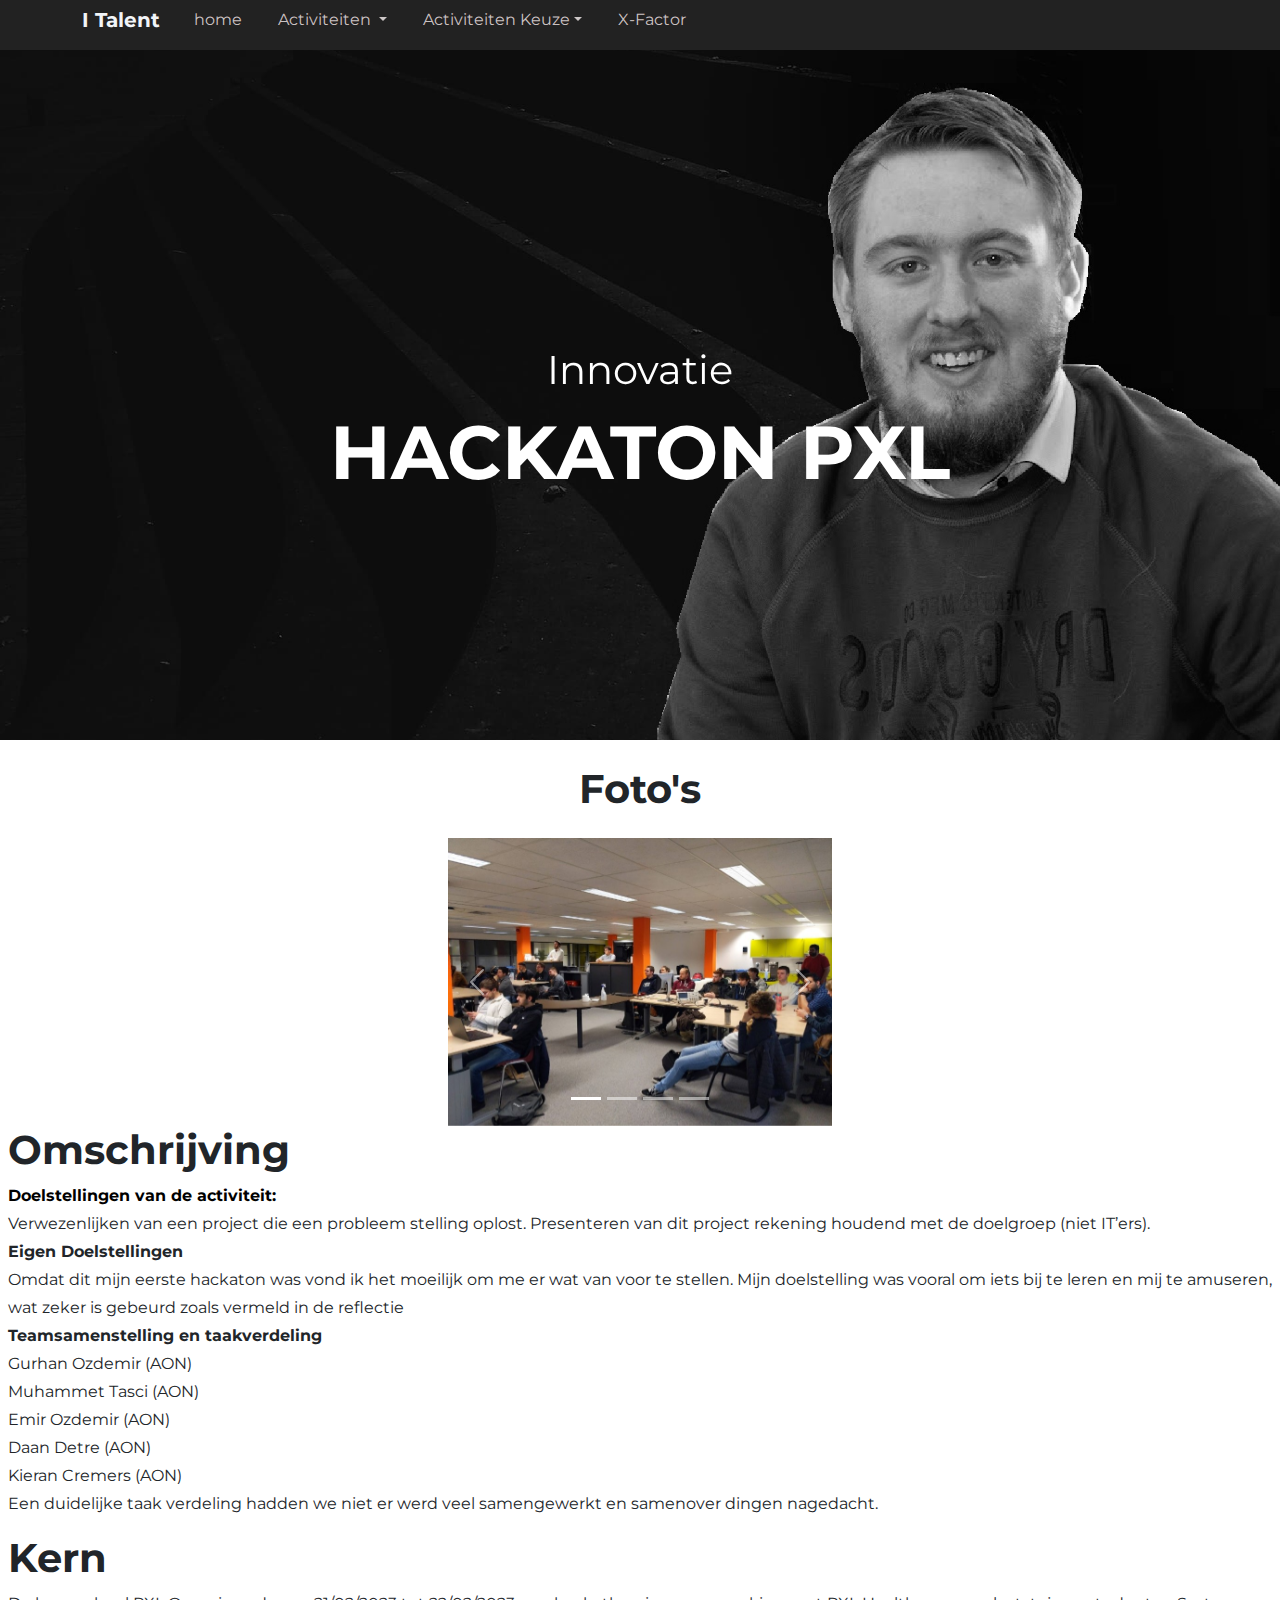
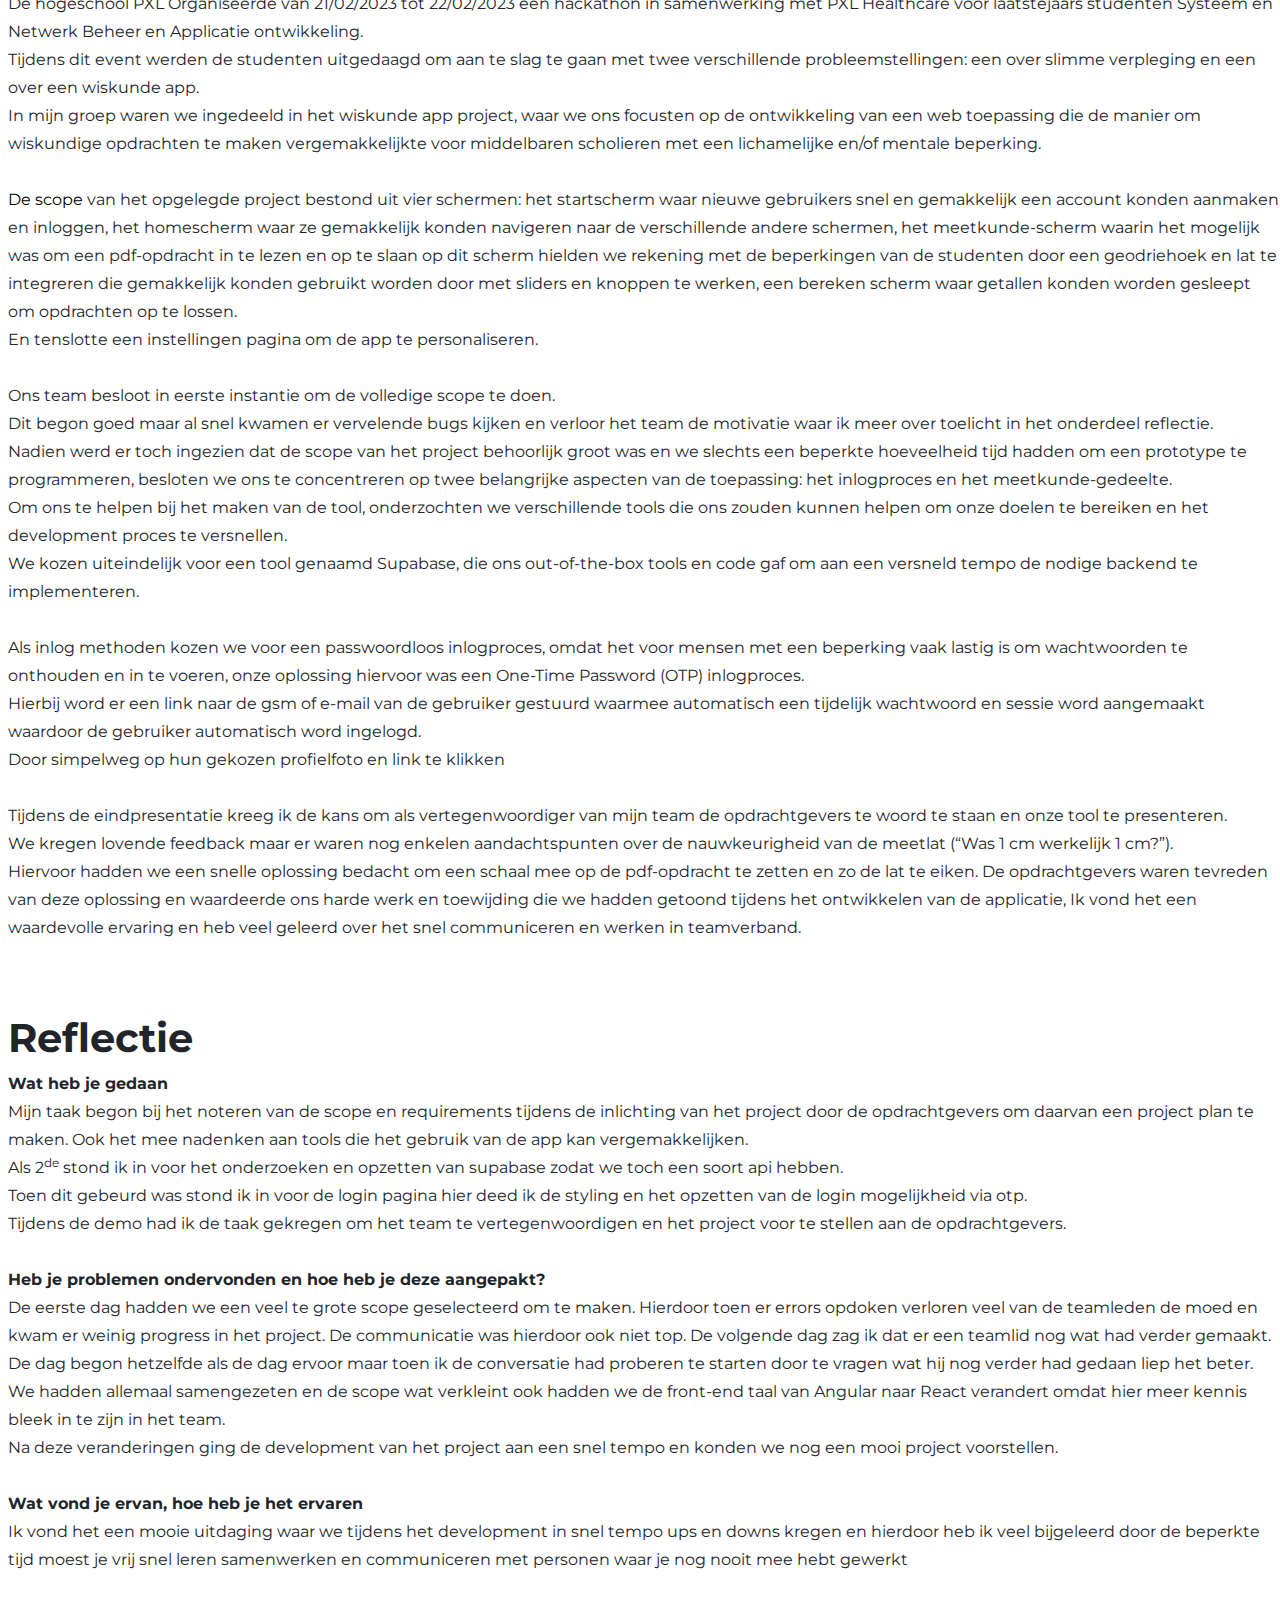
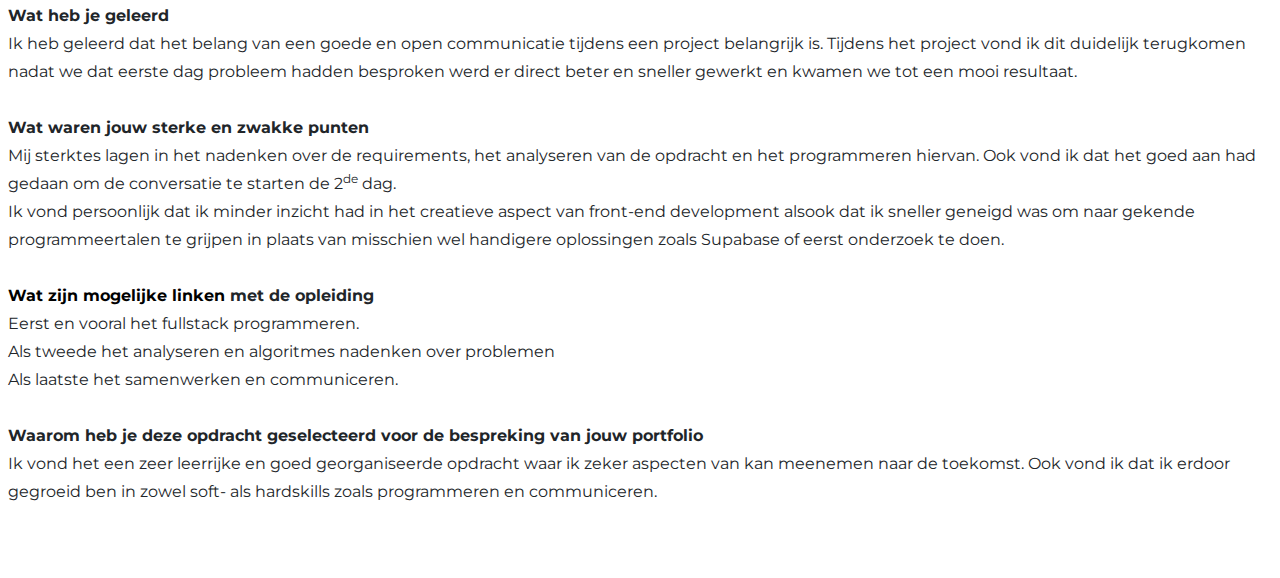
==== detail1.html @ 8858a649 "inintial commit" ====
<!DOCTYPE html>
<html lang="en">

<head>
    <meta charset="utf-8">
    <meta name="viewport" content="width=device-width, initial-scale=1.0, shrink-to-fit=no">
    <title>I-Talent - Kieran</title>
    <link rel="stylesheet" href="assets/bootstrap/css/bootstrap.min.css?h=46feb92613af999ebbefe88000b85e61">
    <link rel="stylesheet" href="assets/css/Kaushan%20Script.css?h=44fe9930844e1d795d323c8d4a91d4c0">
    <link rel="stylesheet" href="assets/css/Montserrat.css?h=98f1515864b924cd0c61066d1ce13052">
    <link rel="stylesheet" href="assets/css/Roboto.css?h=eb52dfba243b239ebd3dc36f743af9ea">
    <link rel="stylesheet" href="assets/css/Roboto%20Slab.css?h=184aaf6dce12c1a9ce82657cfcdeaad2">
    <link rel="stylesheet" href="assets/css/Black-Navbar.css?h=5ba3564199f115ae77dd64b33b7a4328">
    <link rel="stylesheet" href="assets/css/Navbar---Apple-navbar---apple.css?h=bbf14f42c6b425d4b4042f37240cad66">
    <link rel="stylesheet" href="assets/css/Navbar---Apple.css?h=87fd07f4f64544d3ed5305ff2b81c40e">
    <link rel="stylesheet" href="assets/css/sticky-dark-top-nav-with-dropdown.css?h=2bf54df413781017b12488f807b9411c">
</head>

<body id="page-top" data-bs-spy="scroll" data-bs-target="#mainNav" data-bs-offset="54">
    <!-- Start: Black Navbar -->
    <nav class="navbar navbar-light navbar-expand-md navbar-fixed-top navigation-clean-button" style="background: rgb(34, 34, 34);border-radius: 20;border-top-left-radius: 20;border-top-right-radius: 20;border-bottom-right-radius: 20;border-bottom-left-radius: 20;border-style: none;padding-top: 0;padding-bottom: 10px;">
        <div class="container"><button data-bs-toggle="collapse" class="navbar-toggler" data-bs-target="#navcol-2"><span class="visually-hidden">Toggle navigation</span><span class="navbar-toggler-icon"></span></button>
            <div><a class="navbar-brand" href="#"><span>I Talent</span> </a></div>
            <div class="collapse navbar-collapse" id="navcol-2" style="color: rgb(255,255,255);">
                <ul class="navbar-nav nav-right">
                    <li class="nav-item"><a class="nav-link active" href="index.html" style="color: rgba(224,217,217,0.9);">home </a></li>
                    <li class="nav-item dropdown"><a class="dropdown-toggle nav-link" aria-expanded="false" data-bs-toggle="dropdown" href="#" style="color: rgba(224,217,217,0.9);">Activiteiten&nbsp;</a>
                        <div class="dropdown-menu"><a class="dropdown-item" href="services.html">Price Packages</a><a class="dropdown-item" href="#">Order Services</a><a class="dropdown-item" href="#">Custom Request</a></div>
                    </li>
                    <li class="nav-item dropdown"><a class="dropdown-toggle nav-link" aria-expanded="false" data-bs-toggle="dropdown" href="#" style="color: rgba(224,217,217,0.9);">Activiteiten Keuze</a>
                        <div class="dropdown-menu"><a class="dropdown-item" href="services.html">Price Packages</a><a class="dropdown-item" href="#">Order Services</a><a class="dropdown-item" href="#">Custom Request</a></div>
                    </li>
                    <li class="nav-item"><a class="nav-link" href="about.html" style="color: rgba(224,217,217,0.9);">X-Factor</a></li>
                </ul>
            </div>
        </div>
    </nav><!-- End: Black Navbar -->
    <header class="masthead" style="background-image: url('assets/img/bg.jpg?h=0d26426bd3bc4a2281739599393058c0');filter: grayscale(100%);">
        <div class="container">
            <div class="intro-text">
                <div class="intro-lead-in"><span>Innovatie</span></div>
                <div class="intro-heading text-uppercase"><span>Hackaton PXL</span></div>
            </div>
        </div>
    </header>
    <h1 style="text-align: center;margin-top: 25px;">Foto's</h1>
    <div class="carousel slide" data-bs-ride="false" id="carousel-1" style="max-width: 30%;margin-top: 25px;margin-left: 35%;">
        <div class="carousel-inner">
            <div class="carousel-item active"><img class="w-100 d-block" src="assets/img/Afbeelding2.jpg" alt="Slide Image"></div>
            <div class="carousel-item"><img class="w-100 d-block" src="assets/img/Afbeelding3.jpg" alt="Slide Image"></div>
            <div class="carousel-item"><img class="w-100 d-block" src="assets/img/Afbeelding4.jpg" alt="Slide Image"></div>
            <div class="carousel-item"><img class="w-100 d-block" src="assets/img/Afbeelding5.jpg" alt="Slide Image"></div>
        </div>
        <div>
            <!-- Start: Previous --><a class="carousel-control-prev" href="#carousel-1" role="button" data-bs-slide="prev"><span class="carousel-control-prev-icon"></span><span class="visually-hidden">Previous</span></a><!-- End: Previous -->
            <!-- Start: Next --><a class="carousel-control-next" href="#carousel-1" role="button" data-bs-slide="next"><span class="carousel-control-next-icon"></span><span class="visually-hidden">Next</span></a><!-- End: Next -->
        </div>
        <ol class="carousel-indicators">
            <li data-bs-target="#carousel-1" data-bs-slide-to="0" class="active"></li>
            <li data-bs-target="#carousel-1" data-bs-slide-to="1"></li>
            <li data-bs-target="#carousel-1" data-bs-slide-to="2"></li>
            <li data-bs-target="#carousel-1" data-bs-slide-to="3"></li>
        </ol>
    </div>
    <h1 style="margin-left: 8px;">Omschrijving</h1>
    <p style="margin-left: 8px;"><strong><span style="color: black;">Doelstellingen van de activiteit:</span></strong><br>Verwezenlijken van een project die een probleem stelling oplost. Presenteren van dit project rekening houdend met de doelgroep (niet IT’ers).<br><strong>Eigen Doelstellingen</strong><br><strong> </strong>Omdat dit mijn eerste hackaton was vond ik het moeilijk om me er wat van voor te stellen. Mijn doelstelling was vooral om iets bij te leren en mij te amuseren, wat zeker is gebeurd zoals vermeld in de reflectie<br><strong>Teamsamenstelling en taakverdeling</strong><br><strong> </strong>Gurhan Ozdemir (AON)<br> Muhammet Tasci (AON)<br> Emir Ozdemir (AON)<br> Daan Detre (AON)<br> Kieran Cremers (AON)<br> Een duidelijke taak verdeling hadden we niet er werd veel samengewerkt en samenover dingen nagedacht.</p>
    <h1 style="margin-left: 8px;">Kern</h1>
    <p style="margin-left: 8px;">De hogeschool PXL Organiseerde van 21/02/2023 tot 22/02/2023 een hackathon in samenwerking met PXL Healthcare voor laatstejaars studenten Systeem en Netwerk Beheer en Applicatie ontwikkeling. <br>Tijdens dit event werden de studenten uitgedaagd om aan te slag te gaan met twee verschillende probleemstellingen: een over slimme verpleging en een over een wiskunde app. <br>In mijn groep waren we ingedeeld in het wiskunde app project, waar we ons focusten op de ontwikkeling van een web toepassing die de manier om wiskundige opdrachten te maken vergemakkelijkte voor middelbaren scholieren met een lichamelijke en/of mentale beperking.<br><br><span style="color: black;">De scope </span>van het opgelegde project bestond uit vier schermen: het startscherm waar nieuwe gebruikers snel en gemakkelijk een account konden aanmaken en inloggen, het homescherm waar ze gemakkelijk konden navigeren naar de verschillende andere schermen, het meetkunde-scherm waarin het mogelijk was om een pdf-opdracht in te lezen en op te slaan op dit scherm hielden we rekening met de beperkingen van de studenten door een geodriehoek en lat te integreren die gemakkelijk konden gebruikt worden door met sliders en knoppen te werken, een bereken scherm waar getallen konden worden gesleept om opdrachten op te lossen. <br>En tenslotte een instellingen pagina om de app te personaliseren.<br> <br> Ons team besloot in eerste instantie om de volledige scope te doen. <br>Dit begon goed maar al snel kwamen er vervelende bugs kijken en verloor het team de motivatie waar ik meer over toelicht in het onderdeel reflectie. <br>Nadien werd er toch ingezien dat de scope van het project behoorlijk groot was en we slechts een beperkte hoeveelheid tijd hadden om een prototype te programmeren, besloten we ons te concentreren op twee belangrijke aspecten van de toepassing: het inlogproces en het meetkunde-gedeelte. <br>Om ons te helpen bij het maken van de tool, onderzochten we verschillende tools die ons zouden kunnen helpen om onze doelen te bereiken en het development proces te versnellen. <br>We kozen uiteindelijk voor een tool genaamd Supabase, die ons out-of-the-box tools en code gaf om aan een versneld tempo de nodige backend te implementeren.<br> <br> Als inlog methoden kozen we voor een passwoordloos inlogproces, omdat het voor mensen met een beperking vaak lastig is om wachtwoorden te onthouden en in te voeren, onze oplossing hiervoor was een One-Time Password (OTP) inlogproces.<br> Hierbij word er een link naar de gsm of e-mail van de gebruiker gestuurd waarmee automatisch een tijdelijk wachtwoord en sessie word aangemaakt waardoor de gebruiker automatisch word ingelogd. <br>Door simpelweg op hun gekozen profielfoto en link te klikken<br><br>Tijdens de eindpresentatie kreeg ik de kans om als vertegenwoordiger van mijn team de opdrachtgevers te woord te staan en onze tool te presenteren.<br> We kregen lovende feedback maar er waren nog enkelen aandachtspunten over de nauwkeurigheid van de meetlat (“Was 1 cm werkelijk 1 cm?”). <br>Hiervoor hadden we een snelle oplossing bedacht om een schaal mee op de pdf-opdracht te zetten en zo de lat te eiken. De opdrachtgevers waren tevreden van deze oplossing en waardeerde ons harde werk en toewijding die we hadden getoond tijdens het ontwikkelen van de applicatie, Ik vond het een waardevolle ervaring en heb veel geleerd over het snel communiceren en werken in teamverband.<br><br><br></p>
    <h1 style="margin-left: 8px;">Reflectie</h1>
    <p style="margin-left: 8px;"><strong>Wat heb je gedaan</strong><br><strong> </strong>Mijn taak begon bij het noteren van de scope en requirements tijdens de inlichting van het project door de opdrachtgevers om daarvan een project plan te maken. Ook het mee nadenken aan tools die het gebruik van de app kan vergemakkelijken.<br>Als 2<sup>de</sup> stond ik in voor het onderzoeken en opzetten van supabase zodat we toch een soort api hebben.<br>Toen dit gebeurd was stond ik in voor de login pagina hier deed ik de styling en het opzetten van de login mogelijkheid via otp.<br>Tijdens de demo had ik de taak gekregen om het team te vertegenwoordigen en het project voor te stellen aan de opdrachtgevers.<br><br><strong>Heb je problemen ondervonden en hoe heb je deze aangepakt?</strong><br>De eerste dag hadden we een veel te grote scope geselecteerd om te maken. Hierdoor toen er errors opdoken verloren veel van de teamleden de moed en kwam er weinig progress in het project. De communicatie was hierdoor ook niet top. De volgende dag zag ik dat er een teamlid nog wat had verder gemaakt. De dag begon hetzelfde als de dag ervoor maar toen ik de conversatie had proberen te starten door te vragen wat hij nog verder had gedaan liep het beter.<br>We hadden allemaal samengezeten en de scope wat verkleint ook hadden we de front-end taal van Angular naar React verandert omdat hier meer kennis bleek in te zijn in het team.<br>Na deze veranderingen ging de development van het project aan een snel tempo en konden we nog een mooi project voorstellen.<br><br><strong>Wat vond je ervan, hoe heb je het ervaren</strong><br>Ik vond het een mooie uitdaging waar we tijdens het development in snel tempo ups en downs kregen en hierdoor heb ik veel bijgeleerd door de beperkte tijd moest je vrij snel leren samenwerken en communiceren met personen waar je nog nooit mee hebt gewerkt <br><br><strong>Wat heb je geleerd</strong><br>Ik heb geleerd dat het belang van een goede en open communicatie tijdens een project belangrijk is. Tijdens het project vond ik dit duidelijk terugkomen nadat we dat eerste dag probleem hadden besproken werd er direct beter en sneller gewerkt en kwamen we tot een mooi resultaat.<br><br><strong>Wat waren jouw sterke en zwakke punten</strong><br>Mij sterktes lagen in het nadenken over de requirements, het analyseren van de opdracht en het programmeren hiervan. Ook vond ik dat het goed aan had gedaan om de conversatie te starten de 2<sup>de</sup> dag.<br>Ik vond persoonlijk dat ik minder inzicht had in het creatieve aspect van front-end development alsook dat ik sneller geneigd was om naar gekende programmeertalen te grijpen in plaats van misschien wel handigere oplossingen zoals Supabase of eerst onderzoek te doen.<br><br><strong><span style="color: black;">Wat zijn&nbsp;mogelijke linken </span>met de opleiding</strong><br>Eerst en vooral het fullstack programmeren.<br> Als tweede het analyseren en algoritmes nadenken over problemen<br> Als laatste het samenwerken en communiceren.<br><br><strong>Waarom heb je deze opdracht geselecteerd voor de&nbsp;bespreking van jouw portfolio</strong><br>Ik vond het een zeer leerrijke en goed georganiseerde opdracht waar ik zeker aspecten van kan meenemen naar de toekomst. Ook vond ik dat ik erdoor gegroeid ben in zowel soft- als hardskills zoals programmeren en communiceren.<br><br><br></p>
    <script src="https://cdn.jsdelivr.net/npm/bootstrap@5.2.3/dist/js/bootstrap.bundle.min.js"></script>
    <script src="assets/js/agency.js?h=acf54d2ff1689ddc6ead1711be64020a"></script>
    <script src="assets/js/Navbar---Apple-navbar---apple.js?h=b23b29c804035c5f87ba12be0da61a88"></script>
</body>

</html>
---- assets/css/Montserrat.css ----
@font-face {
	font-family: 'Montserrat';
	src: url(../../assets/fonts/JTUSjIg1_i6t8kCHKm459WRhyzbi.woff2?h=98f1515864b924cd0c61066d1ce13052) format('woff2');
	font-weight: 400;
	font-style: normal;
	font-display: swap;
	unicode-range: U+0460-052F, U+1C80-1C88, U+20B4, U+2DE0-2DFF, U+A640-A69F, U+FE2E-FE2F;
}

@font-face {
	font-family: 'Montserrat';
	src: url(../../assets/fonts/JTUSjIg1_i6t8kCHKm459W1hyzbi.woff2?h=98f1515864b924cd0c61066d1ce13052) format('woff2');
	font-weight: 400;
	font-style: normal;
	font-display: swap;
	unicode-range: U+0301, U+0400-045F, U+0490-0491, U+04B0-04B1, U+2116;
}

@font-face {
	font-family: 'Montserrat';
	src: url(../../assets/fonts/JTUSjIg1_i6t8kCHKm459WZhyzbi.woff2?h=98f1515864b924cd0c61066d1ce13052) format('woff2');
	font-weight: 400;
	font-style: normal;
	font-display: swap;
	unicode-range: U+0102-0103, U+0110-0111, U+0128-0129, U+0168-0169, U+01A0-01A1, U+01AF-01B0, U+1EA0-1EF9, U+20AB;
}

@font-face {
	font-family: 'Montserrat';
	src: url(../../assets/fonts/JTUSjIg1_i6t8kCHKm459Wdhyzbi.woff2?h=98f1515864b924cd0c61066d1ce13052) format('woff2');
	font-weight: 400;
	font-style: normal;
	font-display: swap;
	unicode-range: U+0100-02AF, U+1E00-1EFF, U+2020, U+20A0-20AB, U+20AD-20CF, U+2113, U+2C60-2C7F, U+A720-A7FF;
}

@font-face {
	font-family: 'Montserrat';
	src: url(../../assets/fonts/JTUSjIg1_i6t8kCHKm459Wlhyw.woff2?h=98f1515864b924cd0c61066d1ce13052) format('woff2');
	font-weight: 400;
	font-style: normal;
	font-display: swap;
	unicode-range: U+0000-00FF, U+0131, U+0152-0153, U+02BB-02BC, U+02C6, U+02DA, U+02DC, U+2000-206F, U+2074, U+20AC, U+2122, U+2191, U+2193, U+2212, U+2215, U+FEFF, U+FFFD;
}

@font-face {
	font-family: 'Montserrat';
	src: url(../../assets/fonts/JTUSjIg1_i6t8kCHKm459WRhyzbi.woff2?h=98f1515864b924cd0c61066d1ce13052) format('woff2');
	font-weight: 700;
	font-style: normal;
	font-display: swap;
	unicode-range: U+0460-052F, U+1C80-1C88, U+20B4, U+2DE0-2DFF, U+A640-A69F, U+FE2E-FE2F;
}

@font-face {
	font-family: 'Montserrat';
	src: url(../../assets/fonts/JTUSjIg1_i6t8kCHKm459W1hyzbi.woff2?h=98f1515864b924cd0c61066d1ce13052) format('woff2');
	font-weight: 700;
	font-style: normal;
	font-display: swap;
	unicode-range: U+0301, U+0400-045F, U+0490-0491, U+04B0-04B1, U+2116;
}

@font-face {
	font-family: 'Montserrat';
	src: url(../../assets/fonts/JTUSjIg1_i6t8kCHKm459WZhyzbi.woff2?h=98f1515864b924cd0c61066d1ce13052) format('woff2');
	font-weight: 700;
	font-style: normal;
	font-display: swap;
	unicode-range: U+0102-0103, U+0110-0111, U+0128-0129, U+0168-0169, U+01A0-01A1, U+01AF-01B0, U+1EA0-1EF9, U+20AB;
}

@font-face {
	font-family: 'Montserrat';
	src: url(../../assets/fonts/JTUSjIg1_i6t8kCHKm459Wdhyzbi.woff2?h=98f1515864b924cd0c61066d1ce13052) format('woff2');
	font-weight: 700;
	font-style: normal;
	font-display: swap;
	unicode-range: U+0100-02AF, U+1E00-1EFF, U+2020, U+20A0-20AB, U+20AD-20CF, U+2113, U+2C60-2C7F, U+A720-A7FF;
}

@font-face {
	font-family: 'Montserrat';
	src: url(../../assets/fonts/JTUSjIg1_i6t8kCHKm459Wlhyw.woff2?h=98f1515864b924cd0c61066d1ce13052) format('woff2');
	font-weight: 700;
	font-style: normal;
	font-display: swap;
	unicode-range: U+0000-00FF, U+0131, U+0152-0153, U+02BB-02BC, U+02C6, U+02DA, U+02DC, U+2000-206F, U+2074, U+20AC, U+2122, U+2191, U+2193, U+2212, U+2215, U+FEFF, U+FFFD;
}
---- assets/css/Roboto.css ----
@font-face {
	font-family: 'Roboto';
	src: url(../../assets/fonts/KFOlCnqEu92Fr1MmSU5fCRc4EsA.woff2?h=eb52dfba243b239ebd3dc36f743af9ea) format('woff2');
	font-weight: 300;
	font-style: normal;
	font-display: auto;
	unicode-range: U+0460-052F, U+1C80-1C88, U+20B4, U+2DE0-2DFF, U+A640-A69F, U+FE2E-FE2F;
}

@font-face {
	font-family: 'Roboto';
	src: url(../../assets/fonts/KFOlCnqEu92Fr1MmSU5fABc4EsA.woff2?h=eb52dfba243b239ebd3dc36f743af9ea) format('woff2');
	font-weight: 300;
	font-style: normal;
	font-display: auto;
	unicode-range: U+0301, U+0400-045F, U+0490-0491, U+04B0-04B1, U+2116;
}

@font-face {
	font-family: 'Roboto';
	src: url(../../assets/fonts/KFOlCnqEu92Fr1MmSU5fCBc4EsA.woff2?h=eb52dfba243b239ebd3dc36f743af9ea) format('woff2');
	font-weight: 300;
	font-style: normal;
	font-display: auto;
	unicode-range: U+1F00-1FFF;
}

@font-face {
	font-family: 'Roboto';
	src: url(../../assets/fonts/KFOlCnqEu92Fr1MmSU5fBxc4EsA.woff2?h=eb52dfba243b239ebd3dc36f743af9ea) format('woff2');
	font-weight: 300;
	font-style: normal;
	font-display: auto;
	unicode-range: U+0370-03FF;
}

@font-face {
	font-family: 'Roboto';
	src: url(../../assets/fonts/KFOlCnqEu92Fr1MmSU5fCxc4EsA.woff2?h=eb52dfba243b239ebd3dc36f743af9ea) format('woff2');
	font-weight: 300;
	font-style: normal;
	font-display: auto;
	unicode-range: U+0102-0103, U+0110-0111, U+0128-0129, U+0168-0169, U+01A0-01A1, U+01AF-01B0, U+1EA0-1EF9, U+20AB;
}

@font-face {
	font-family: 'Roboto';
	src: url(../../assets/fonts/KFOlCnqEu92Fr1MmSU5fChc4EsA.woff2?h=eb52dfba243b239ebd3dc36f743af9ea) format('woff2');
	font-weight: 300;
	font-style: normal;
	font-display: auto;
	unicode-range: U+0100-02AF, U+1E00-1EFF, U+2020, U+20A0-20AB, U+20AD-20CF, U+2113, U+2C60-2C7F, U+A720-A7FF;
}

@font-face {
	font-family: 'Roboto';
	src: url(../../assets/fonts/KFOlCnqEu92Fr1MmSU5fBBc4.woff2?h=eb52dfba243b239ebd3dc36f743af9ea) format('woff2');
	font-weight: 300;
	font-style: normal;
	font-display: auto;
	unicode-range: U+0000-00FF, U+0131, U+0152-0153, U+02BB-02BC, U+02C6, U+02DA, U+02DC, U+2000-206F, U+2074, U+20AC, U+2122, U+2191, U+2193, U+2212, U+2215, U+FEFF, U+FFFD;
}

@font-face {
	font-family: 'Roboto';
	src: url(../../assets/fonts/KFOmCnqEu92Fr1Mu72xKOzY.woff2?h=eb52dfba243b239ebd3dc36f743af9ea) format('woff2');
	font-weight: 400;
	font-style: normal;
	font-display: auto;
	unicode-range: U+0460-052F, U+1C80-1C88, U+20B4, U+2DE0-2DFF, U+A640-A69F, U+FE2E-FE2F;
}

@font-face {
	font-family: 'Roboto';
	src: url(../../assets/fonts/KFOmCnqEu92Fr1Mu5mxKOzY.woff2?h=eb52dfba243b239ebd3dc36f743af9ea) format('woff2');
	font-weight: 400;
	font-style: normal;
	font-display: auto;
	unicode-range: U+0301, U+0400-045F, U+0490-0491, U+04B0-04B1, U+2116;
}

@font-face {
	font-family: 'Roboto';
	src: url(../../assets/fonts/KFOmCnqEu92Fr1Mu7mxKOzY.woff2?h=eb52dfba243b239ebd3dc36f743af9ea) format('woff2');
	font-weight: 400;
	font-style: normal;
	font-display: auto;
	unicode-range: U+1F00-1FFF;
}

@font-face {
	font-family: 'Roboto';
	src: url(../../assets/fonts/KFOmCnqEu92Fr1Mu4WxKOzY.woff2?h=eb52dfba243b239ebd3dc36f743af9ea) format('woff2');
	font-weight: 400;
	font-style: normal;
	font-display: auto;
	unicode-range: U+0370-03FF;
}

@font-face {
	font-family: 'Roboto';
	src: url(../../assets/fonts/KFOmCnqEu92Fr1Mu7WxKOzY.woff2?h=eb52dfba243b239ebd3dc36f743af9ea) format('woff2');
	font-weight: 400;
	font-style: normal;
	font-display: auto;
	unicode-range: U+0102-0103, U+0110-0111, U+0128-0129, U+0168-0169, U+01A0-01A1, U+01AF-01B0, U+1EA0-1EF9, U+20AB;
}

@font-face {
	font-family: 'Roboto';
	src: url(../../assets/fonts/KFOmCnqEu92Fr1Mu7GxKOzY.woff2?h=eb52dfba243b239ebd3dc36f743af9ea) format('woff2');
	font-weight: 400;
	font-style: normal;
	font-display: auto;
	unicode-range: U+0100-02AF, U+1E00-1EFF, U+2020, U+20A0-20AB, U+20AD-20CF, U+2113, U+2C60-2C7F, U+A720-A7FF;
}

@font-face {
	font-family: 'Roboto';
	src: url(../../assets/fonts/KFOmCnqEu92Fr1Mu4mxK.woff2?h=eb52dfba243b239ebd3dc36f743af9ea) format('woff2');
	font-weight: 400;
	font-style: normal;
	font-display: auto;
	unicode-range: U+0000-00FF, U+0131, U+0152-0153, U+02BB-02BC, U+02C6, U+02DA, U+02DC, U+2000-206F, U+2074, U+20AC, U+2122, U+2191, U+2193, U+2212, U+2215, U+FEFF, U+FFFD;
}

@font-face {
	font-family: 'Roboto';
	src: url(../../assets/fonts/KFOlCnqEu92Fr1MmWUlfCRc4EsA.woff2?h=eb52dfba243b239ebd3dc36f743af9ea) format('woff2');
	font-weight: 700;
	font-style: normal;
	font-display: auto;
	unicode-range: U+0460-052F, U+1C80-1C88, U+20B4, U+2DE0-2DFF, U+A640-A69F, U+FE2E-FE2F;
}

@font-face {
	font-family: 'Roboto';
	src: url(../../assets/fonts/KFOlCnqEu92Fr1MmWUlfABc4EsA.woff2?h=eb52dfba243b239ebd3dc36f743af9ea) format('woff2');
	font-weight: 700;
	font-style: normal;
	font-display: auto;
	unicode-range: U+0301, U+0400-045F, U+0490-0491, U+04B0-04B1, U+2116;
}

@font-face {
	font-family: 'Roboto';
	src: url(../../assets/fonts/KFOlCnqEu92Fr1MmWUlfCBc4EsA.woff2?h=eb52dfba243b239ebd3dc36f743af9ea) format('woff2');
	font-weight: 700;
	font-style: normal;
	font-display: auto;
	unicode-range: U+1F00-1FFF;
}

@font-face {
	font-family: 'Roboto';
	src: url(../../assets/fonts/KFOlCnqEu92Fr1MmWUlfBxc4EsA.woff2?h=eb52dfba243b239ebd3dc36f743af9ea) format('woff2');
	font-weight: 700;
	font-style: normal;
	font-display: auto;
	unicode-range: U+0370-03FF;
}

@font-face {
	font-family: 'Roboto';
	src: url(../../assets/fonts/KFOlCnqEu92Fr1MmWUlfCxc4EsA.woff2?h=eb52dfba243b239ebd3dc36f743af9ea) format('woff2');
	font-weight: 700;
	font-style: normal;
	font-display: auto;
	unicode-range: U+0102-0103, U+0110-0111, U+0128-0129, U+0168-0169, U+01A0-01A1, U+01AF-01B0, U+1EA0-1EF9, U+20AB;
}

@font-face {
	font-family: 'Roboto';
	src: url(../../assets/fonts/KFOlCnqEu92Fr1MmWUlfChc4EsA.woff2?h=eb52dfba243b239ebd3dc36f743af9ea) format('woff2');
	font-weight: 700;
	font-style: normal;
	font-display: auto;
	unicode-range: U+0100-02AF, U+1E00-1EFF, U+2020, U+20A0-20AB, U+20AD-20CF, U+2113, U+2C60-2C7F, U+A720-A7FF;
}

@font-face {
	font-family: 'Roboto';
	src: url(../../assets/fonts/KFOlCnqEu92Fr1MmWUlfBBc4.woff2?h=eb52dfba243b239ebd3dc36f743af9ea) format('woff2');
	font-weight: 700;
	font-style: normal;
	font-display: auto;
	unicode-range: U+0000-00FF, U+0131, U+0152-0153, U+02BB-02BC, U+02C6, U+02DA, U+02DC, U+2000-206F, U+2074, U+20AC, U+2122, U+2191, U+2193, U+2212, U+2215, U+FEFF, U+FFFD;
}
---- assets/css/Black-Navbar.css ----
.navigation-clean-search .action-button, .navigation-clean-button .action-button:active {
  background: #56c6c6;
  border-radius: 20px;
  font-size: inherit;
  color: #fff !important;
  box-shadow: none;
  border: none;
  text-shadow: none;
  padding: 8px 20px;
  transition: background-color 0.25s;
}

.navigation-clean-button {
  background: #222222;
  padding-top: 10px;
  padding-bottom: 10px;
  color: #f2f5f8;
  border-radius: 0;
  box-shadow: none;
  border: none;
  margin-bottom: 0;
}

@media (max-width:767px) {
  .navigation-clean-button {
    padding-top: 0;
    padding-bottom: 0;
  }
}

.navigation-clean-button .navbar-brand {
  font-weight: bold;
  color: inherit;
}

.navigation-clean-button .navbar-brand:hover {
  color: #1485ee;
}

.navigation-clean-button .navbar-collapse, .navigation-clean-button .navbar-form {
  border-top-color: #ddd;
}

.navigation-clean-button.navbar .navbar-nav > li > a {
  padding-left: 18px;
  padding-right: 18px;
}

.navigation-clean-button .navbar-nav > li > .dropdown-menu {
  margin-top: -5px;
  box-shadow: 0 4px 8px rgba(0,0,0,.1);
  background-color: #222222;
  border-radius: 2px;
}

.navigation-clean-button .actions {
  margin-top: 7px;
  margin-bottom: 0;
}

.navigation-clean-button .actions .login {
  margin-right: 7px;
  text-decoration: none;
  color: #ffffff;
}

.navigation-clean-button .action-button, .navigation-clean-button .action-button:active {
  background: transparent;
  border-radius: 0;
  color: #e04c40;
  box-shadow: none;
  border: 1px solid #e04c40;
  text-shadow: none;
  padding: 10px 22px;
  transition: background-color 0.25s;
}

.navigation-clean-button .action-button:hover {
  background: #e04c40;
  color: #fff;
  font-weight: 400;
  border: 1px solid #df4c40;
}

.navbar {
  margin-bottom: 0;
}

.btn {
  border-radius: 0;
}

.btn.focus, .btn:focus, .btn:hover {
  color: #ffffff;
  text-decoration: none;
  background-color: #1485ee;
  border: none;
}

.btn {
  font-family: 'Roboto';
  font-weight: 400;
}
---- assets/css/Navbar---Apple-navbar---apple.css ----
.navbar--apple .nav-link {
  color: #ffffff !important;
  font-size: 13px;
}

.navbar--apple .apple-logo {
  font-size: 21px;
  line-height: 0;
}

.navbar--apple {
  background-color: initial !important;
}

.navbar--apple .navbar-toggler {
  padding: 0;
  font-size: 1.25rem;
  line-height: 1;
  border: 0;
  border-radius: 0;
}

.navbar--apple .navbar-toggler-icon {
  background-image: none;
  line-height: 2rem;
}

@media (max-width: 576px) {
  .navbar--apple #menu {
    padding-left: 40px;
    padding-right: 40px;
  }
}

@media (max-width: 576px) {
  .navbar--apple #menu li a {
    font-size: 17px;
    border-bottom: 1px solid rgba(255,255,255,0.1);
  }
}

.navbar--opened .navbar--apple::before {
  height: 100%;
}

.navbar--apple::before {
  background: rgba(0,0,0,0.8);
  transition: height 0.2s ease-in;
  height: 50px;
  position: fixed;
  top: 0;
  bottom: 0;
  left: 0;
  right: 0;
  content: '';
  z-index: -1;
}

@media (min-width: 768px) {
  .navbar--apple::before {
    height: 50px !important;
  }
}

.navbar--opened .navbar--apple::before {
  background: rgba(0,0,0,0.93);
}
---- assets/css/Navbar---Apple.css ----
.navbar--apple .nav-link {
  color: #ffffff !important;
  font-size: 13px;
}

.navbar--apple .apple-logo {
  font-size: 21px;
  line-height: 0;
}

.navbar--apple {
  background-color: initial !important;
}

.navbar--apple .navbar-toggler {
  padding: 0;
  font-size: 1.25rem;
  line-height: 1;
  border: 0;
  border-radius: 0;
}

.navbar--apple .navbar-toggler-icon {
  background-image: none;
  line-height: 2rem;
}

@media (max-width: 576px) {
  .navbar--apple #menu {
    padding-left: 40px;
    padding-right: 40px;
  }
}

@media (max-width: 576px) {
  .navbar--apple #menu li a {
    font-size: 17px;
    border-bottom: 1px solid rgba(255,255,255,0.1);
  }
}
---- assets/css/sticky-dark-top-nav-with-dropdown.css ----
.navigation-clean-button {
  background: #222222;
  padding-top: 10px;
  padding-bottom: 10px;
  color: #f2f5f8;
  border-radius: 0;
  box-shadow: none;
  border: none;
  margin-bottom: 0;
}

@media (max-width:767px) {
  .navigation-clean-button {
    padding-top: 0;
    padding-bottom: 0;
  }
}

@media (max-width:767px) {
  .navigation-clean-button .navbar-header {
    padding-top: 10px;
    padding-bottom: 10px;
  }
}

@media (max-width:767px) {
  .navigation-clean-button .navbar-right {
    margin-bottom: 20px;
  }
}

.navigation-clean-button .navbar-brand {
  font-weight: bold;
  color: inherit;
}

.navigation-clean-button .navbar-brand:hover {
  color: #1485ee;
}

.navigation-clean-button .navbar-brand img {
  height: 100%;
  display: inline-block;
  margin-right: 10px;
  width: auto;
}

.navigation-clean-button .navbar-toggle {
  border-color: #ddd;
}

.navigation-clean-button .navbar-toggle:hover, .navigation-clean-button .navbar-toggle:focus {
  background: none;
}

.navigation-clean-button .navbar-toggle .icon-bar {
  background-color: #888;
}

.navigation-clean-button .navbar-collapse, .navigation-clean-button .navbar-form {
  border-top-color: #ddd;
}

.navigation-clean-button .navbar-nav > .active > a, .navigation-clean-button .navbar-nav > .open > a {
  background: none;
  box-shadow: none;
}

.navigation-clean-button.navbar-default .navbar-nav > .active > a, .navigation-clean-button.navbar-default .navbar-nav > .active > a:focus, .navigation-clean-button.navbar-default .navbar-nav > .active > a:hover {
  color: #e04c40;
  border-top: 1px solid #e04c40;
  box-shadow: none;
  transition: background-color 0.25s;
  background: none;
  pointer-events: none;
}

.navigation-clean-button.navbar .navbar-nav > li > a {
  padding-left: 18px;
  padding-right: 18px;
}

.navigation-clean-button.navbar-default .navbar-nav > li > a {
  color: #dfe8ee;
  font-weight: 400;
  text-transform: uppercase;
  font-family: 'Work Sans';
}

.navigation-clean-button.navbar-default .navbar-nav > li > a:focus, .navigation-clean-button.navbar-default .navbar-nav > li > a:hover {
  color: #e04c40 !important;
  border-top: solid 1px #e04c40;
  background-color: transparent;
  transition: background 0.2s ease, padding 0.8s linear;
  transition: background-color 0.25s;
}

.navigation-clean-button .navbar-nav > li > .dropdown-menu {
  margin-top: -5px;
  box-shadow: 0 4px 8px rgba(0,0,0,.1);
  background-color: #222222;
  border-radius: 2px;
}

.navigation-clean-button .dropdown-menu > li > a:focus, .navigation-clean-button .dropdown-menu > li > a {
  line-height: 2;
  font-size: 14px;
  font-weight: 300;
  font-family: 'Roboto';
  color: #df4c40;
}

.navigation-clean-button .dropdown-menu > li > a:focus, .navigation-clean-button .dropdown-menu > li > a:hover {
  background: #df4c40;
  color: inherit;
  transition: background-color 0.25s;
  transition-timing-function: ease;
  transition-timing-function: cubic-bezier(0.25, 0.1, 0.25, 1);
}

.navigation-clean-button .actions {
  margin-top: 7px;
  margin-bottom: 0;
}

.navigation-clean-button .actions .login {
  margin-right: 7px;
  text-decoration: none;
  color: #ffffff;
}

.navigation-clean-button .action-button, .navigation-clean-button .action-button:active {
  background: transparent;
  border-radius: 0;
  color: #e04c40;
  box-shadow: none;
  border: 1px solid #e04c40;
  text-shadow: none;
  padding: 10px 22px;
  transition: background-color 0.25s;
}

.navigation-clean-button .action-button:hover {
  background: #e04c40;
  color: #fff;
  font-weight: 400;
  border: 1px solid #df4c40;
}

.navbar {
  margin-bottom: 0;
}

.btn {
  border-radius: 0;
}

a.navbar-brand.navbar-link {
  font-weight: 400;
}

p.navbar-text.navbar-right.actions {
  font-family: 'Roboto Slab';
  text-transform: uppercase;
  font-weight: 400;
}

a.navbar-link.login:hover {
  color: #e04c40;
}

.btn.focus, .btn:focus, .btn:hover {
  color: #ffffff;
  text-decoration: none;
  background-color: #1485ee;
  border: none;
}

.btn-default {
  color: #ffffff;
  background-color: #df4c40;
  border: none;
}

.btn {
  font-family: 'Roboto';
  font-weight: 400;
}
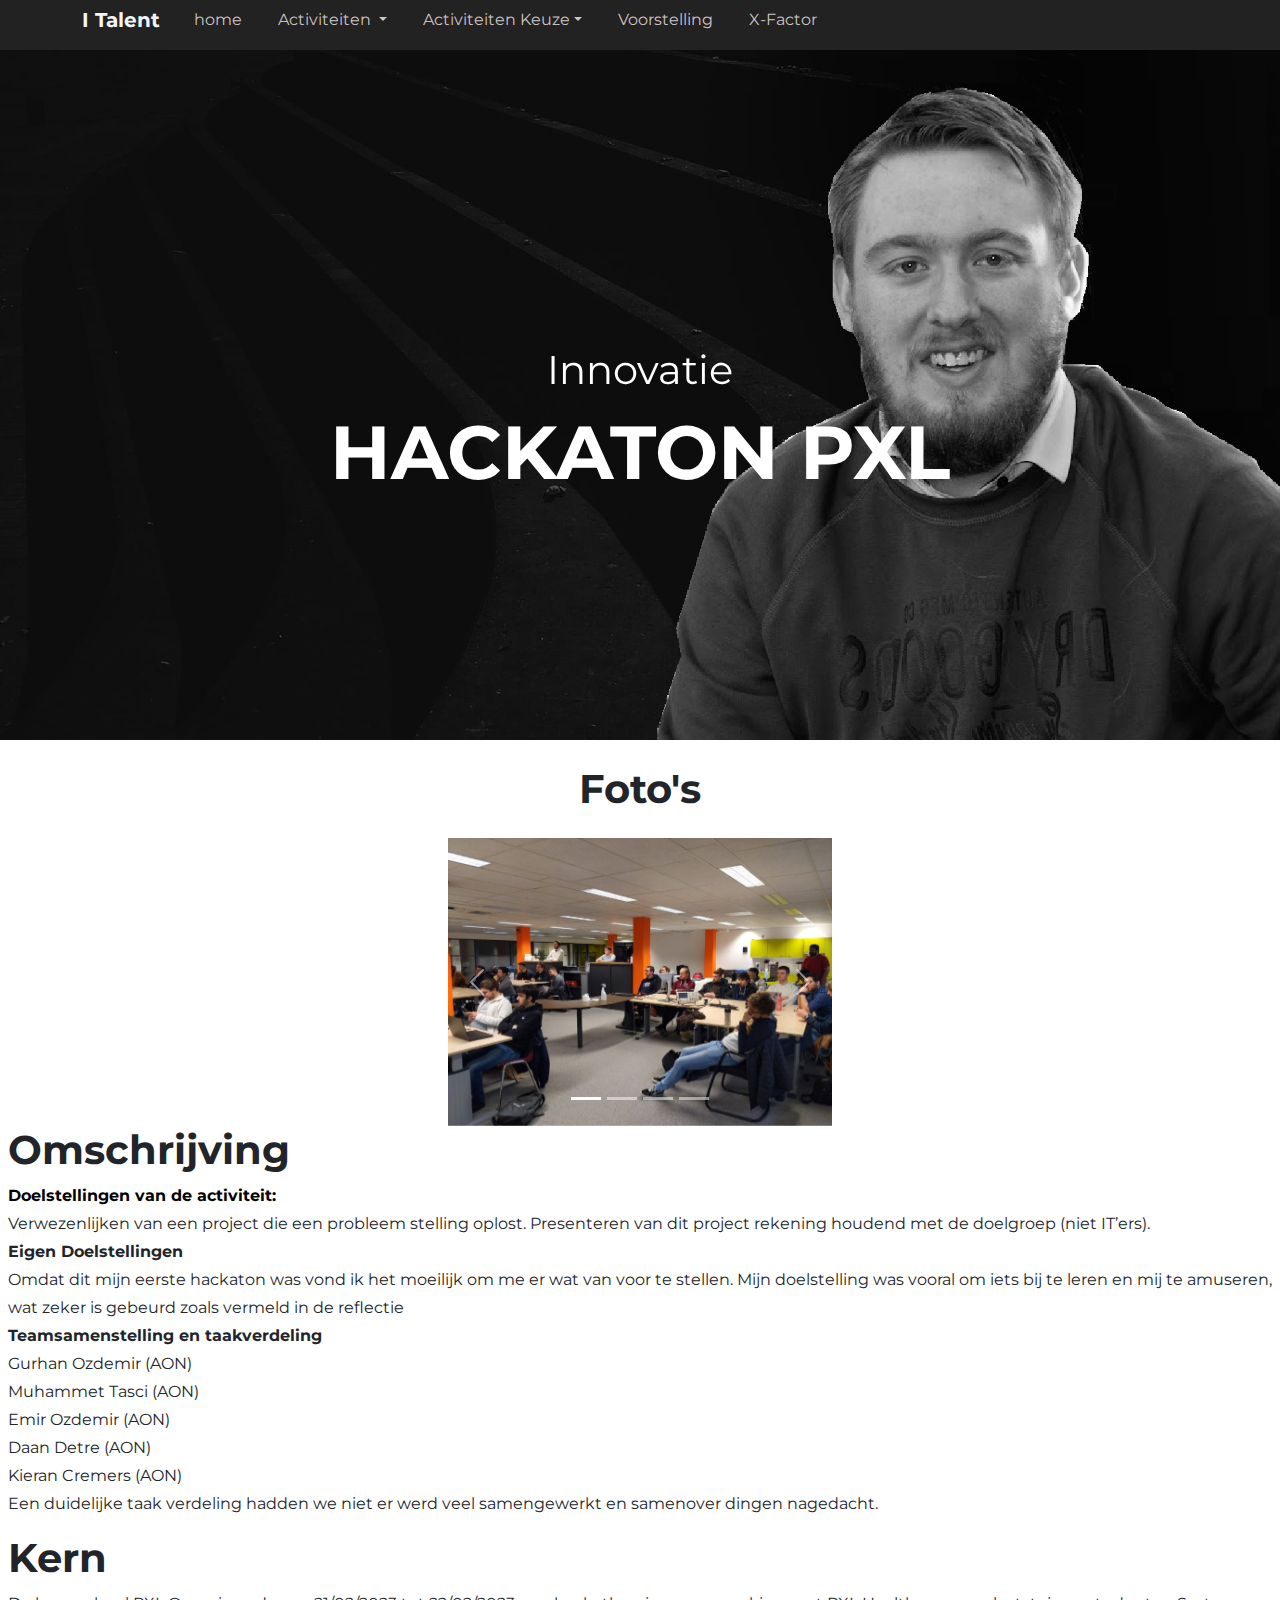
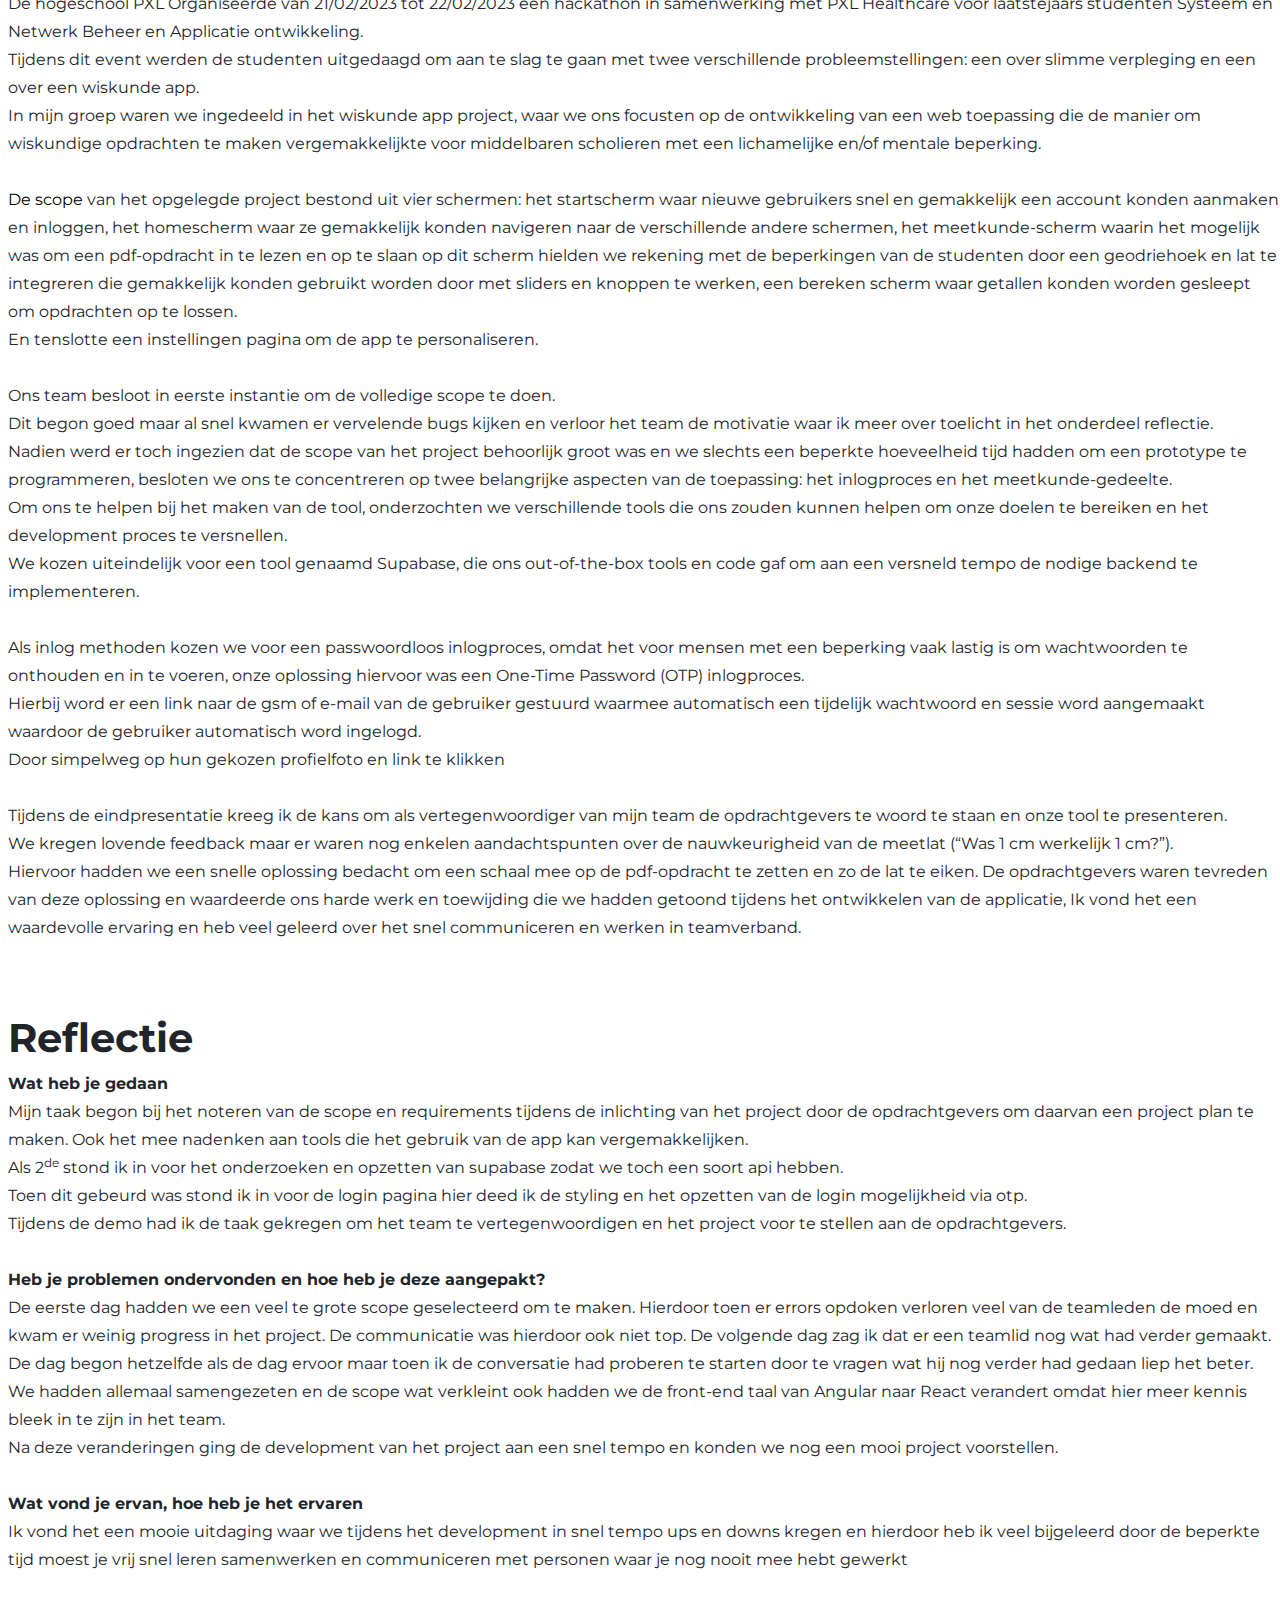
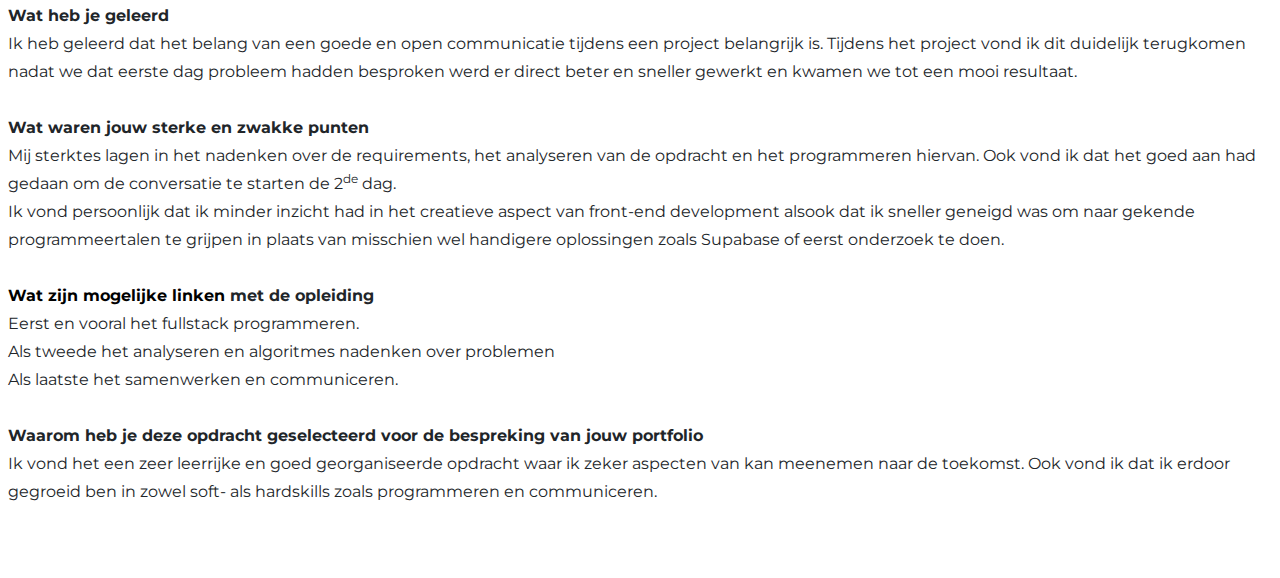
==== commit a7b3253a: "edit" ====
--- a/detail1.html
+++ b/detail1.html
@@ -25,12 +25,20 @@
                 <ul class="navbar-nav nav-right">
                     <li class="nav-item"><a class="nav-link active" href="index.html" style="color: rgba(224,217,217,0.9);">home </a></li>
                     <li class="nav-item dropdown"><a class="dropdown-toggle nav-link" aria-expanded="false" data-bs-toggle="dropdown" href="#" style="color: rgba(224,217,217,0.9);">Activiteiten&nbsp;</a>
-                        <div class="dropdown-menu"><a class="dropdown-item" href="services.html">Price Packages</a><a class="dropdown-item" href="#">Order Services</a><a class="dropdown-item" href="#">Custom Request</a></div>
+                        <div class="dropdown-menu">
+                            <a class="dropdown-item" href="overzicht2de.html">2De Jaar</a>
+                            <a class="dropdown-item" href="overzicht3de.html">3De Jaar</a>
+                        </div>
                     </li>
                     <li class="nav-item dropdown"><a class="dropdown-toggle nav-link" aria-expanded="false" data-bs-toggle="dropdown" href="#" style="color: rgba(224,217,217,0.9);">Activiteiten Keuze</a>
-                        <div class="dropdown-menu"><a class="dropdown-item" href="services.html">Price Packages</a><a class="dropdown-item" href="#">Order Services</a><a class="dropdown-item" href="#">Custom Request</a></div>
+                        <div class="dropdown-menu">
+                            <a class="dropdown-item" href="detail1.html">Hackaton</a>
+                            <a class="dropdown-item" href="detail3.html">UI/ UX</a>
+                            <a class="dropdown-item" href="detail2.html">Bus-IT Week</a>
+                        </div>
                     </li>
-                    <li class="nav-item"><a class="nav-link" href="about.html" style="color: rgba(224,217,217,0.9);">X-Factor</a></li>
+                    <li class="nav-item"><a class="nav-link" href="voorstelling.html" style="color: rgba(224,217,217,0.9);">Voorstelling</a></li>
+                    <li class="nav-item"><a class="nav-link" href="reflectie.html" style="color: rgba(224,217,217,0.9);">X-Factor</a></li>
                 </ul>
             </div>
         </div>
